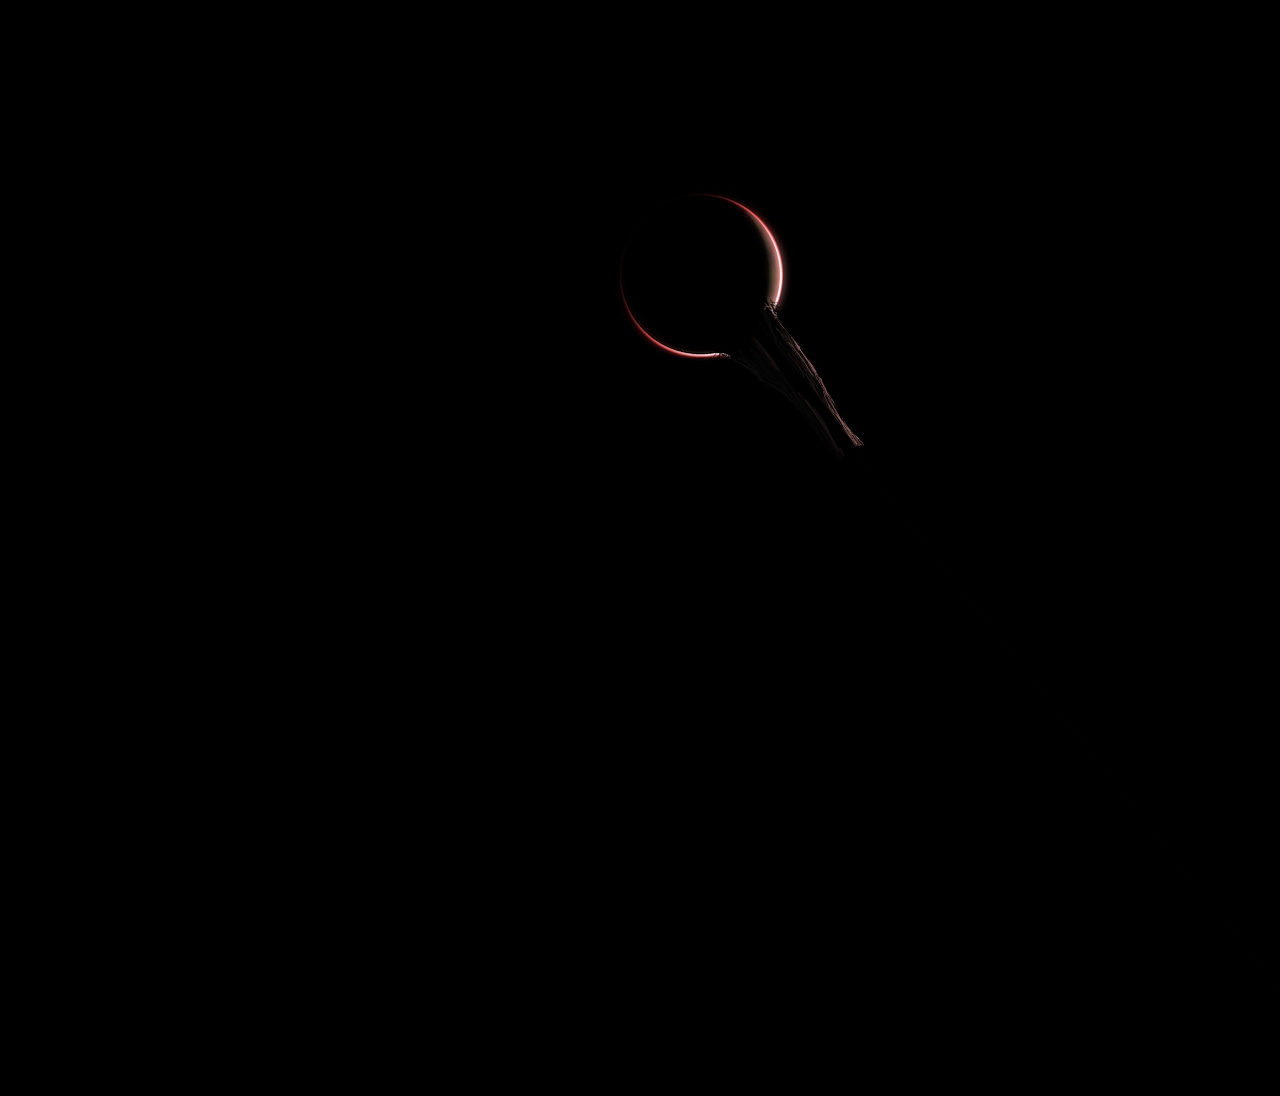
==== progress/index.html @ 4c226482 "Add files via upload" ====
<html>
    <head>

    </head>

    <body style="background-color: black;">
        <img src="REDIRECT_.jpeg" alt="REDIRECTED" style="width: 1920px; height: 1080px;">

        <audio id="sound" src="sound.ogg" loop="loop"></audio>
        <script>
            window.onload = function() {
                document.getElementById("sound").play();
            }
        </script>
    </body>
</html>
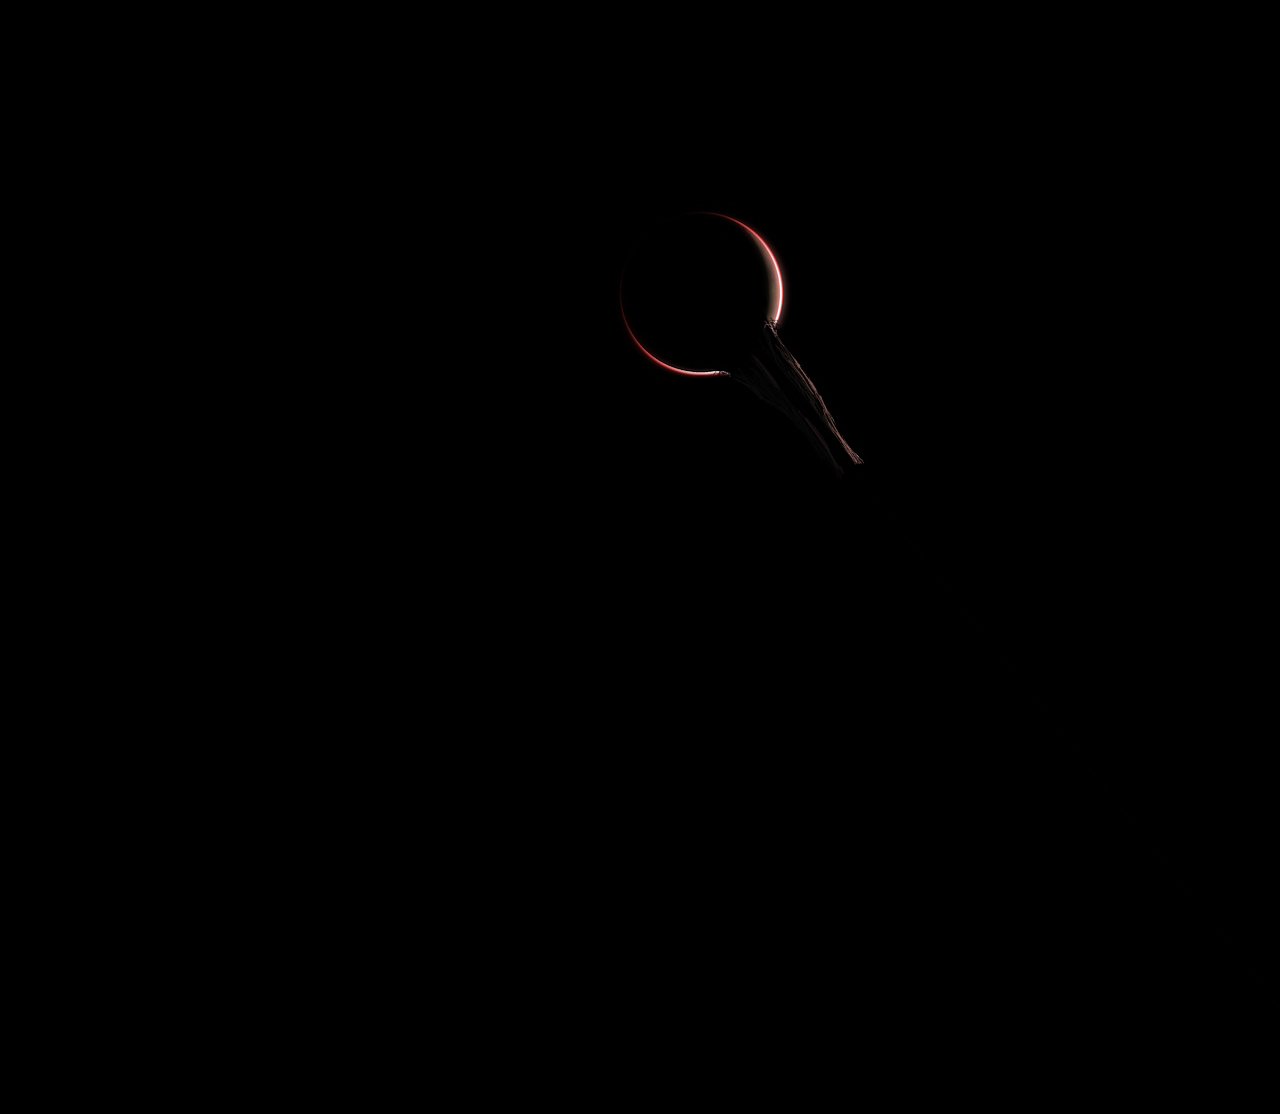
==== commit 3ffdbefb: "Update index.html" ====
--- a/progress/index.html
+++ b/progress/index.html
@@ -1,16 +1,10 @@
 <html>
     <head>
-
+        <header>WAITING</header>
     </head>
 
     <body style="background-color: black;">
-        <img src="REDIRECT_.jpeg" alt="REDIRECTED" style="width: 1920px; height: 1080px;">
-
         <audio id="sound" src="sound.ogg" loop="loop"></audio>
-        <script>
-            window.onload = function() {
-                document.getElementById("sound").play();
-            }
-        </script>
+        <input type="image" onclick="document.getElementById('sound').play()" src="REDIRECT_.jpeg" id="image">
     </body>
-</html>+</html>
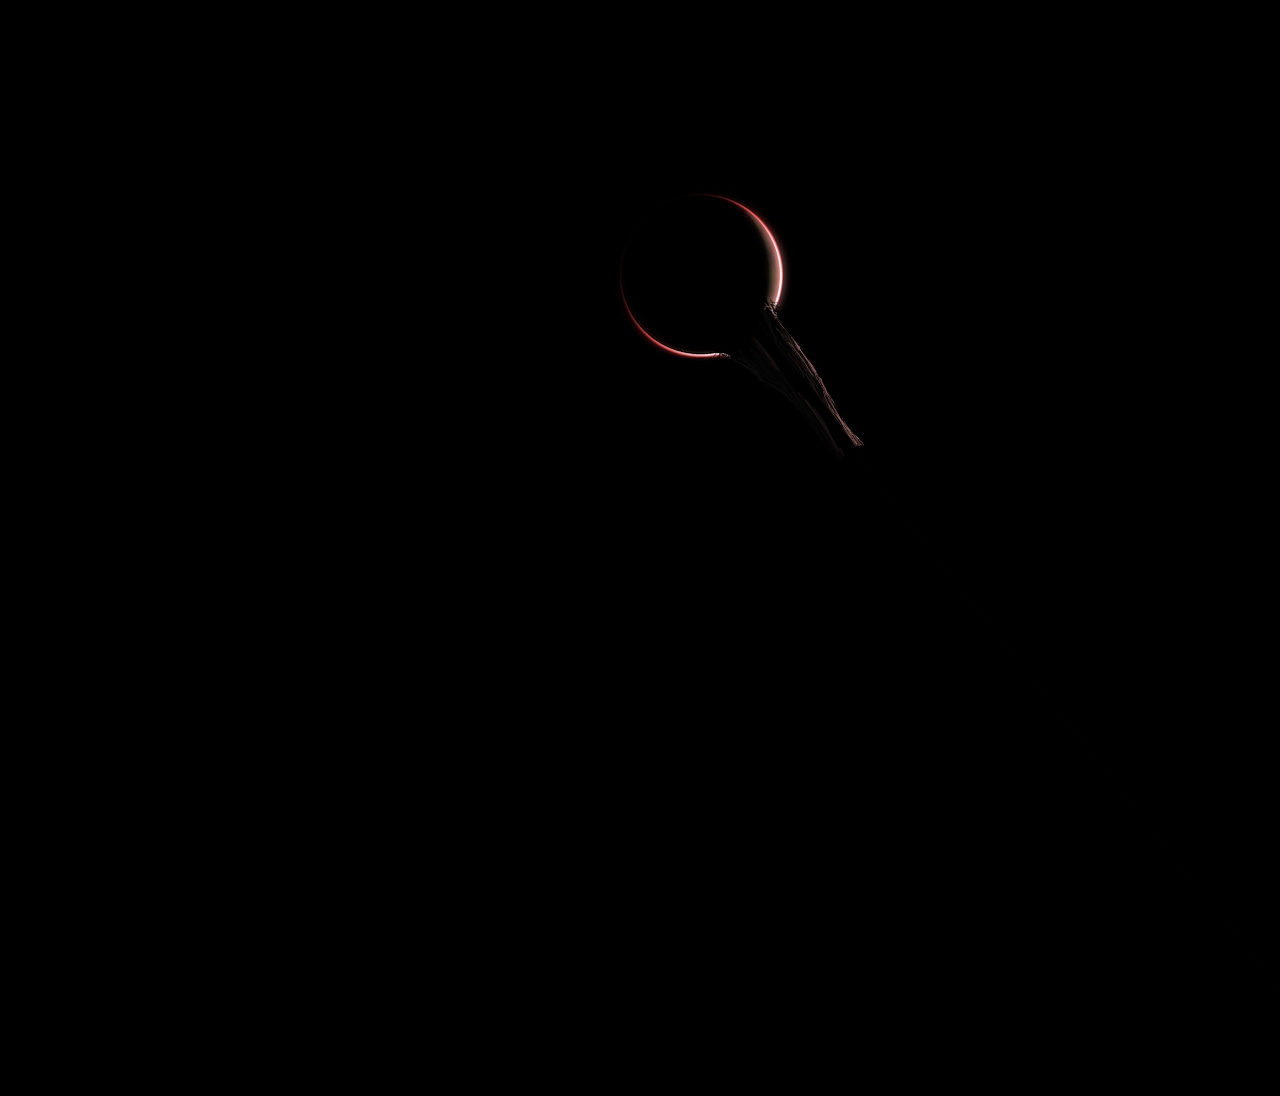
==== commit 6188e481: "Update index.html" ====
--- a/progress/index.html
+++ b/progress/index.html
@@ -1,10 +1,10 @@
 <html>
     <head>
-        <header>WAITING</header>
+        <title>WAITING</title>
     </head>
 
     <body style="background-color: black;">
         <audio id="sound" src="sound.ogg" loop="loop"></audio>
-        <input type="image" onclick="document.getElementById('sound').play()" src="REDIRECT_.jpeg" id="image">
+        <input type="image" style="width: 1920px; height: 1080px;" onclick="document.getElementById('sound').play()" src="REDIRECT_.jpeg" id="image">
     </body>
 </html>
